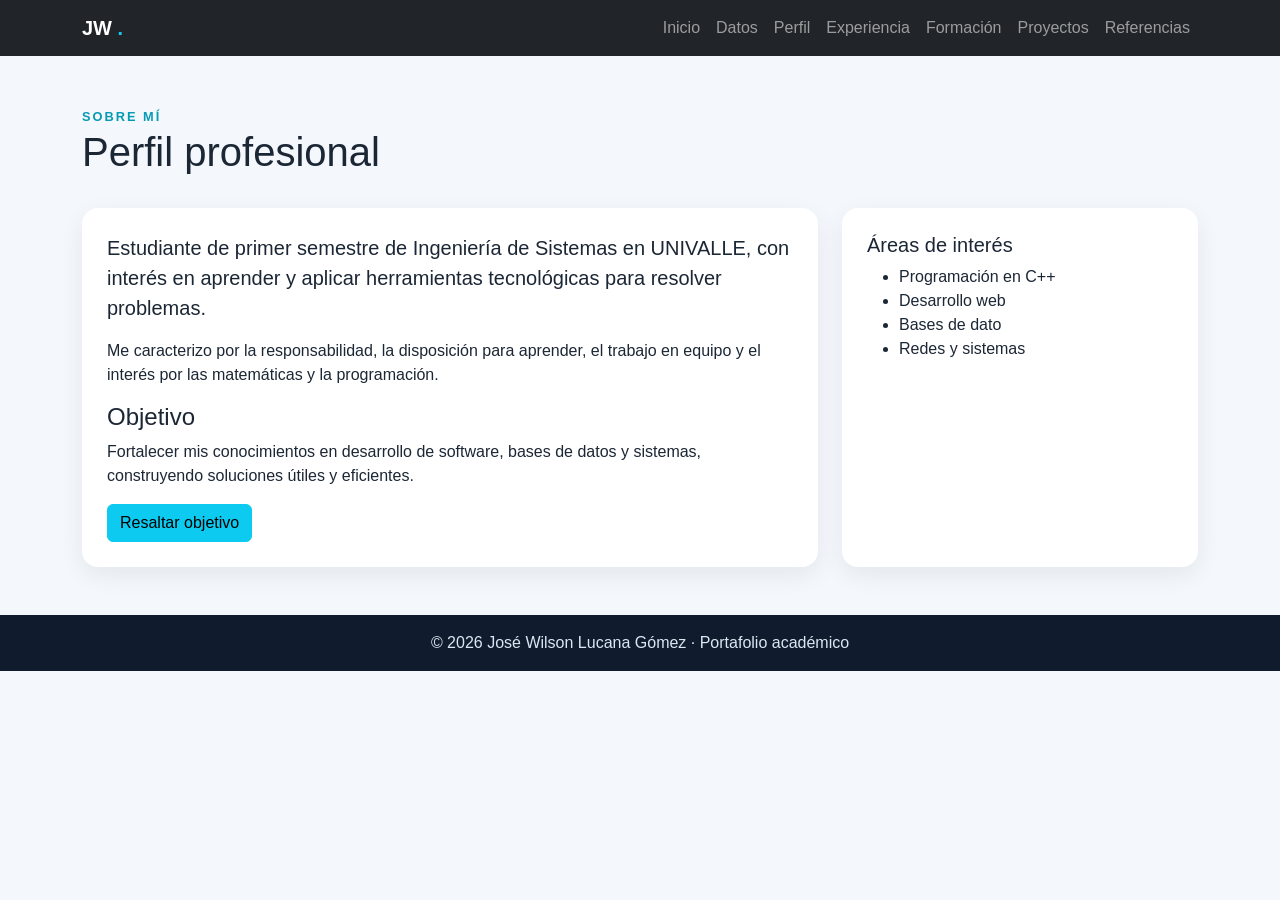
==== perfil.html @ 4c0b61e2 "primer commit del portafolio" ====
<!DOCTYPE html>
<html lang="es">
 <head>
  <meta charset="utf-8"/>
  <meta content="width=device-width, initial-scale=1" name="viewport"/>
  <title>
   Perfil profesional | Jos&eacute; Wilson
  </title>
  <link href="https://cdn.jsdelivr.net/npm/bootstrap@5.3.3/dist/css/bootstrap.min.css" rel="stylesheet"/>
  <link href="css/estilos.css" rel="stylesheet"/>
 </head>
 <body>
  <nav class="navbar navbar-expand-lg navbar-dark bg-dark sticky-top">
   <div class="container">
    <a class="navbar-brand fw-bold" href="index.html">
     JW
     <span class="text-info">
      .
     </span>
    </a>
    <button aria-label="Abrir men&uacute;" class="navbar-toggler" data-bs-target="#menu" data-bs-toggle="collapse" type="button">
     <span class="navbar-toggler-icon">
     </span>
    </button>
    <div class="collapse navbar-collapse" id="menu">
     <ul class="navbar-nav ms-auto">
      <li class="nav-item">
       <a class="nav-link" href="index.html">
        Inicio
       </a>
      </li>
      <li class="nav-item">
       <a class="nav-link" href="datos.html">
        Datos
       </a>
      </li>
      <li class="nav-item">
       <a class="nav-link" href="perfil.html">
        Perfil
       </a>
      </li>
      <li class="nav-item">
       <a class="nav-link" href="experiencia.html">
        Experiencia
       </a>
      </li>
      <li class="nav-item">
       <a class="nav-link" href="formacion.html">
        Formaci&oacute;n
       </a>
      </li>
      <li class="nav-item">
       <a class="nav-link" href="proyectos.html">
        Proyectos
       </a>
      </li>
      <li class="nav-item">
       <a class="nav-link" href="referencias.html">
        Referencias
       </a>
      </li>
     </ul>
    </div>
   </div>
  </nav>
  <main class="container py-5">
   <span class="eyebrow">
    SOBRE M&Iacute;
   </span>
   <h1>
    Perfil profesional
   </h1>
   <div class="row g-4 mt-1">
    <div class="col-lg-8">
     <div class="info-card">
      <p class="lead">
       Estudiante de primer semestre de Ingenier&iacute;a de Sistemas en UNIVALLE, con inter&eacute;s en aprender y aplicar herramientas tecnol&oacute;gicas para resolver problemas.
      </p>
      <p>
       Me caracterizo por la responsabilidad, la disposici&oacute;n para aprender, el trabajo en equipo y el inter&eacute;s por las matem&aacute;ticas y la programaci&oacute;n.
      </p>
      <h4>
       Objetivo
      </h4>
      <p>
       Fortalecer mis conocimientos en desarrollo de software, bases de datos y sistemas, construyendo soluciones &uacute;tiles y eficientes.
      </p>
      <button class="btn btn-info" id="btnPerfil">
       Resaltar objetivo
      </button>
     </div>
    </div>
    <div class="col-lg-4">
     <div class="skill-panel">
      <h5>
       &Aacute;reas de inter&eacute;s
      </h5>
      <ul>
       <li>
        Programaci&oacute;n en C++
       </li>
       <li>
        Desarrollo web
       </li>
       <li>
        Bases de dato
       </li>
       <li>
        Redes y sistemas
       </li>
      </ul>
     </div>
    </div>
   </div>
  </main>
  <footer class="footer text-center py-3">
   &copy; 2026 Jos&eacute; Wilson Lucana G&oacute;mez &middot; Portafolio acad&eacute;mico
  </footer>
  <script src="https://cdn.jsdelivr.net/npm/bootstrap@5.3.3/dist/js/bootstrap.bundle.min.js">
  </script>
  <script src="js/script.js">
  </script>
 </body>
</html>
---- css/estilos.css ----
:root{--navy:#101b2d;--blue:#20c5df;--paper:#f4f7fb}
body{font-family:Arial,Helvetica,sans-serif;background:var(--paper);color:#1c2735}
.hero{background:linear-gradient(125deg,#101b2d,#213d5b);color:white}
.profile-home{width:270px;height:310px;object-fit:cover;object-position:center 25%;border:5px solid rgba(255,255,255,.75);border-radius:24px}
.profile-page{max-height:390px;object-fit:cover;object-position:center 20%}
.info-card,.education-card,.project-card,.reference-card,.skill-panel{height:100%;background:white;padding:25px;border-radius:16px;box-shadow:0 8px 25px rgba(18,39,65,.07)}
.info-card h3,.project-number{color:#0aa9c5;font-weight:800}
.info-card a{color:#087e9a;text-decoration:none;font-weight:600}
.eyebrow{color:#079ab4;font-weight:700;letter-spacing:2px;font-size:.8rem}
.footer{background:var(--navy);color:#dce7f2}
.timeline{border-left:3px solid #20bcd3;margin:30px 0 0 12px;padding-left:25px}
.timeline-item{position:relative;background:white;border-radius:12px;padding:20px;margin-bottom:18px;box-shadow:0 5px 18px #10203012}
.timeline-item:before{content:"";position:absolute;width:13px;height:13px;border-radius:50%;background:#20bcd3;left:-33px;top:25px}
.featured{border:2px solid #20bcd3}
.project-card{min-height:220px}
.project-number{font-size:2rem}
.highlight{outline:3px solid #20bcd3;background:#e8fbff!important;transition:.25s}
@media(max-width:576px){.hero h1{font-size:2.35rem}.profile-home{width:210px;height:240px}.info-card,.education-card,.project-card,.reference-card{padding:19px}}
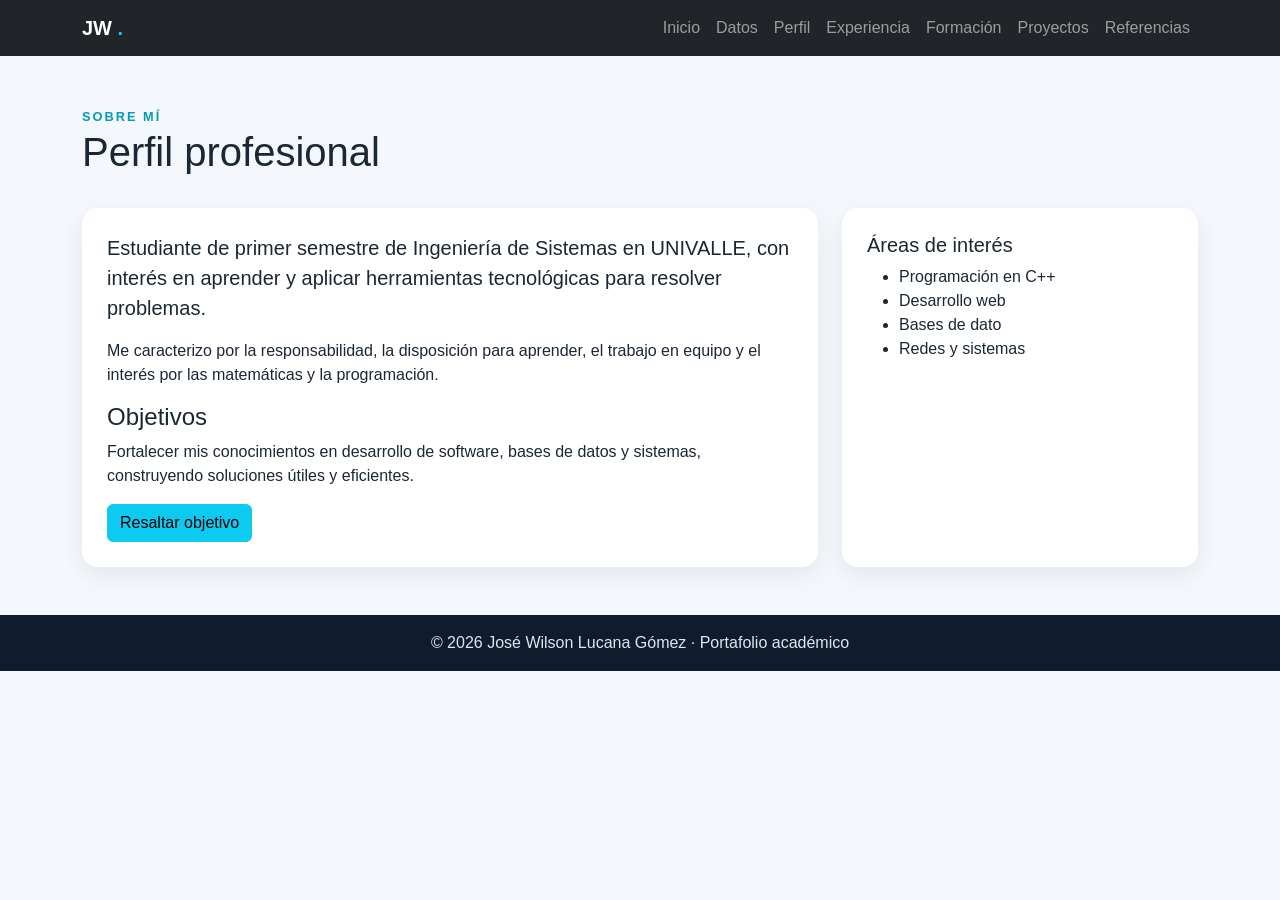
==== commit c06c217a: "se cambiaron los objetivos" ====
--- a/perfil.html
+++ b/perfil.html
@@ -80,7 +80,7 @@
        Me caracterizo por la responsabilidad, la disposici&oacute;n para aprender, el trabajo en equipo y el inter&eacute;s por las matem&aacute;ticas y la programaci&oacute;n.
       </p>
       <h4>
-       Objetivo
+       Objetivos
       </h4>
       <p>
        Fortalecer mis conocimientos en desarrollo de software, bases de datos y sistemas, construyendo soluciones &uacute;tiles y eficientes.
